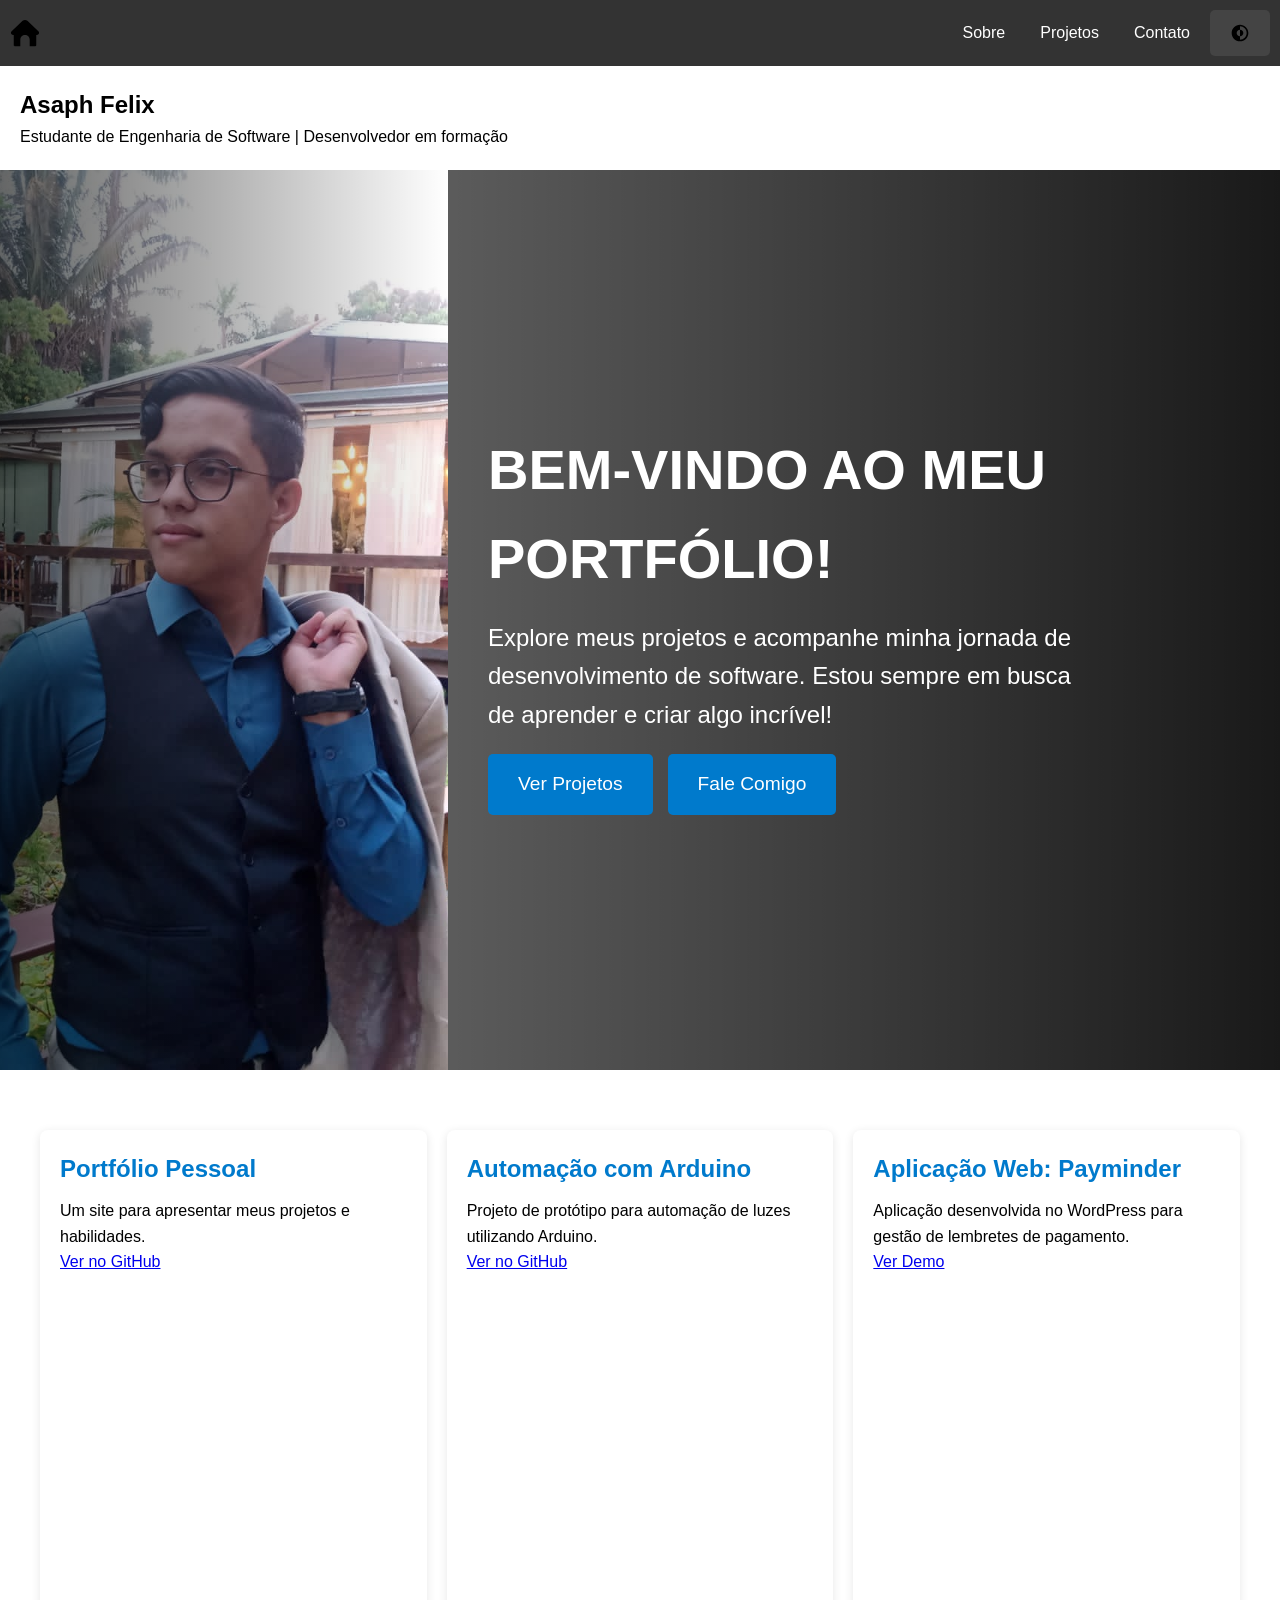
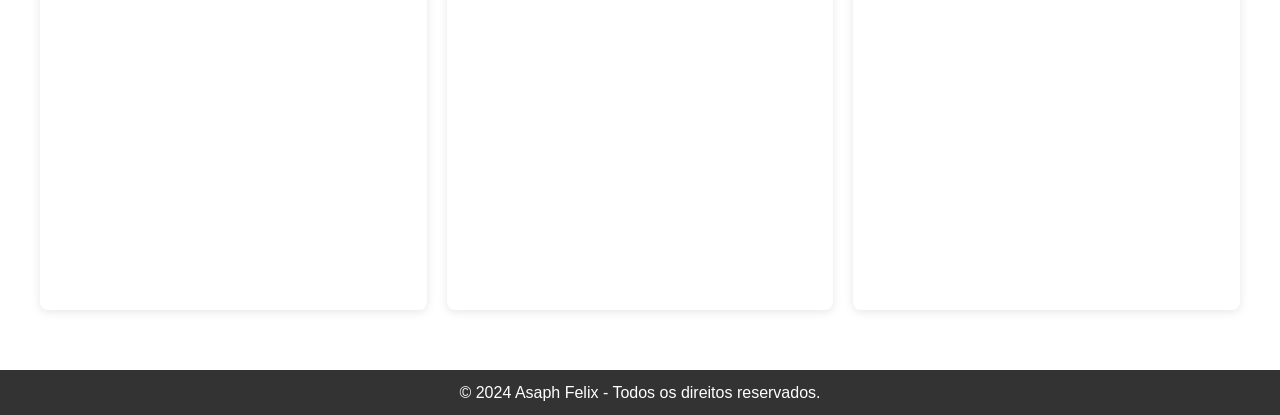
==== index.html @ 202c08c3 "Commit inicial Primeira versão ainda incompleta do meu portifólio, até então foi feito: Criação da p" ====
<!DOCTYPE html>
<html lang="pt-BR">
<head>
  <meta charset="UTF-8">
  <meta name="viewport" content="width=device-width, initial-scale=1.0">
  <title>Portfólio - Asaph Felix</title>
  <link rel="stylesheet" href="css/style.css">
  <link href="https://fonts.googleapis.com/css2?family=Montserrat:wght@400;700&family=Open+Sans:wght@300;400&display=swap" rel="stylesheet">
  
</head>
<body>
  <div class="container">
    <header></header>

    <main>
      <section id="home">
        <h1>Asaph Felix</h1>
        <p>Estudante de Engenharia de Software | Desenvolvedor em formação</p>
      </section>
    </main>
    <section class="hero">
  <div class="hero-image"></div>

  <div class="hero-content">
    <h1>Bem-vindo ao meu portfólio!</h1>
    <p>
      Explore meus projetos e acompanhe minha jornada de desenvolvimento de software. 
      Estou sempre em busca de aprender e criar algo incrível!
    </p>

    <div class="hero-buttons">
      <a href="projects.html">Ver Projetos</a>
      <a href="contact.html">Fale Comigo</a>
    </div>
  </div>
</section>

    <div id="content"></div>  <!-- Aqui vai o conteúdo da página de projetos -->

    <footer></footer>
  </div>

  <script src="js/script.js"></script>
  <script src="js/include.js"></script>
</body>
</html>
---- css/style.css ----
/* ==============================
   Reset de Estilos Básicos
   ============================== */
* {
  margin: 0; /* Remove margens padrão */
  padding: 0; /* Remove preenchimentos padrão */
  box-sizing: border-box; /* Inclui padding e bordas na largura e altura dos elementos */
}

html, body {
  height: 100%; /* Garante que o HTML e o corpo ocupem toda a altura da tela */
}
/* Títulos */
h1, h2, h3 {
  font-family: 'Poppins', sans-serif;
  font-weight: 700;
}

/* Parágrafos e textos longos */
body, p {
  font-family: 'Roboto', sans-serif;
  font-weight: 400;
  line-height: 1.6;
}


/* ==============================
   Estrutura do Layout
   ============================== */
.container {
  display: flex; /* Flexbox para layout */
  flex-direction: column; /* Coloca os filhos em uma coluna */
  min-height: 100vh; /* Garante que a altura mínima seja a da janela de visualização */
}

/* ==============================
   Estilos do Cabeçalho
   ============================== */
.main-header {
  background-color: #333; /* Cor de fundo do cabeçalho */
  padding: 10px; /* Espaçamento interno do cabeçalho */
}

.navbar {
  display: flex; /* Usa flexbox para organizar os itens na barra de navegação */
  justify-content: space-between; /* Distribui o espaço entre os elementos */
  align-items: center; /* Alinha os itens verticalmente ao centro */
}

/* Link Home */
.home-link {
  display: flex; /* Usando flex para centralizar o ícone */
  align-items: center; /* Alinha o ícone verticalmente */
}

.icon-home {
  max-height: 30px; /* Define a altura máxima do ícone */
  width: auto; /* Mantém a proporção do ícone */
}

/* Menu de Navegação */
.nav-menu {
  display: flex; /* Exibe os itens em linha */
  list-style: none; /* Remove os marcadores da lista */
  margin: 0; /* Remove margens padrão */
}

.nav-menu li {
  display: flex; /* Centraliza o conteúdo do item */
  align-items: center; /* Alinhamento vertical dos itens do menu */
  margin-left: 15px; /* Espaçamento entre os itens */
}

.nav-menu li a {
  color: white; /* Cor do texto */
  text-decoration: none; /* Remove o sublinhado */
  padding: 10px; /* Padding para aumentar a área clicável */
  display: flex; /* Flex para centralizar o texto */
  align-items: center; /* Alinhamento vertical do texto */
}

/* ==============================
   Estilos do Conteúdo Principal
   ============================== */
main {
  flex: 1; /* Permite que o main ocupe o espaço restante */
  padding: 20px; /* Espaçamento interno */
}

/* ==============================
   Hero Section - Ajuste com Design Moderno
   ============================== */
.hero {
  display: flex;
  align-items: center;
  height: 100vh; /* Tela cheia */
  overflow: hidden;
  background: linear-gradient(to right, rgba(0, 0, 0, 0.5), rgba(0, 0, 0, 0.9));
  color: white;
}

.hero-image {
  position: relative;
  width: 35%; /* Ajusta para 30-40% da tela */
  height: 100%;
  background: url('../assets/profile.jpg') no-repeat center/cover;


}

.hero-image::after {
  content: '';
  position: absolute;
  top: 0;
  left: 0;
  width: 100%;
  height: 100%;
  background: linear-gradient(to right, rgba(0, 0, 0, 0.6), transparent);
}

.hero-content {
  width: 65%; /* Parte do texto */
  padding: 0 40px;
  display: flex;
  flex-direction: column;
  justify-content: center;
  text-align: left;
}

.hero-content h1 {
  font-size: 3.5rem;
  margin-bottom: 15px;
  text-transform: uppercase;
}

.hero-content p {
  font-size: 1.5rem;
  line-height: 1.6;
  max-width: 600px;
}

.hero-buttons {
  margin-top: 20px;
  display: flex;
  gap: 15px;
}

.hero-buttons a {
  background-color: #007acc;
  color: white;
  padding: 15px 30px;
  border-radius: 5px;
  text-decoration: none;
  font-size: 1.2rem;
  transition: background-color 0.3s;
}

.hero-buttons a:hover {
  background-color: #005f99;
}



/* ==============================
   Estilos da Seção de Projetos
   ============================== */
.projetos-container {
  display: grid;
  grid-template-columns: repeat(auto-fit, minmax(300px, 1fr));
  gap: 20px;
  margin: 40px 20px;
}

.projeto {
  background-color: white;
  border-radius: 8px;
  padding: 20px;
  box-shadow: 0 2px 10px rgba(0, 0, 0, 0.1);
  transition: transform 0.3s;
}

.projeto h2 {
  margin-bottom: 10px;
  color: #007acc;
}

.projeto:hover {
  transform: scale(1.05);
}

/* Estilização do card no modo escuro */
.dark-mode .projeto {
  background-color: #2e2e2e;
  color: #f1f1f1;
  box-shadow: 0 2px 10px rgba(0, 0, 0, 0.5);
  transition: background-color 0.3s, color 0.3s;
}

.dark-mode .projeto h2 {
  color: #4db8ff;
}

.dark-mode .projeto:hover {
  background-color: #3a3a3a;
  transform: scale(1.05);
}

/* ==============================
   Estilos da Seção Sobre
   ============================== */
.about-section {
  max-width: 800px;
  margin: 0 auto;
  padding: 20px;
  text-align: justify;
}

.about-section h1, 
.about-section h2 {
  color: #333;
  margin-bottom: 15px;
  text-align: center;
}

/* ==============================
   Estilos das Listas
   ============================== */
.skills-list, 
.interests-list {
  list-style-type: square;
  padding-left: 20px;
}

.skills-list li, 
.interests-list li {
  margin-bottom: 8px;
}

/* ==============================
   Estilos do Rodapé
   ============================== */
.main-footer {
  background-color: #333;
  color: white;
  text-align: center;
  padding: 10px;
}

/* ==============================
   Botão de Modo Escuro
   ============================== */
#darkModeButton {
  background-color: #444;
  color: white;
  border: none;
  padding: 10px 20px;
  font-size: 16px;
  cursor: pointer;
  border-radius: 5px;
  transition: background-color 0.3s;
  display: flex;
  align-items: center;
}

#darkModeButton:hover {
  background-color: #666;
}

/* Estilização do botão de dark mode */
.dark-toggle {
  background: none;
  border: none;
  cursor: pointer;
  padding: 0;
  margin-left: 10px;
}

/* ==============================
   Modo Escuro
   ============================== */
.dark-mode {
  background-color: #1e1e1e;
  color: white !important;
}

.dark-mode h1, 
.dark-mode h2, 
.dark-mode p, 
.dark-mode li {
  color: white !important;
}

/* ==============================
   Estilos da Página de Contato
   ============================== */
.contact-form-section {
  margin-top: 40px;
  text-align: center;
}

.contact-form {
  background-color: #f5f5f5;
  padding: 20px;
  border-radius: 10px;
  box-shadow: 0 2px 10px rgba(0, 0, 0, 0.1);
}

.contact-form input, 
.contact-form textarea {
  border: 1px solid #bbb;
  transition: border-color 0.3s;
}

.contact-form input:focus, 
.contact-form textarea:focus {
  border-color: #007acc;
  outline: none;
}

.contact-form button {
  margin-top: 10px;
  font-size: 18px;
}

/* Redes Sociais */
.social-links ul {
  justify-content: center;
  margin-top: 20px;
}

.social-links a {
  font-size: 18px;
  transition: color 0.3s;
}

.social-links a:hover {
  color: #005f99;
}
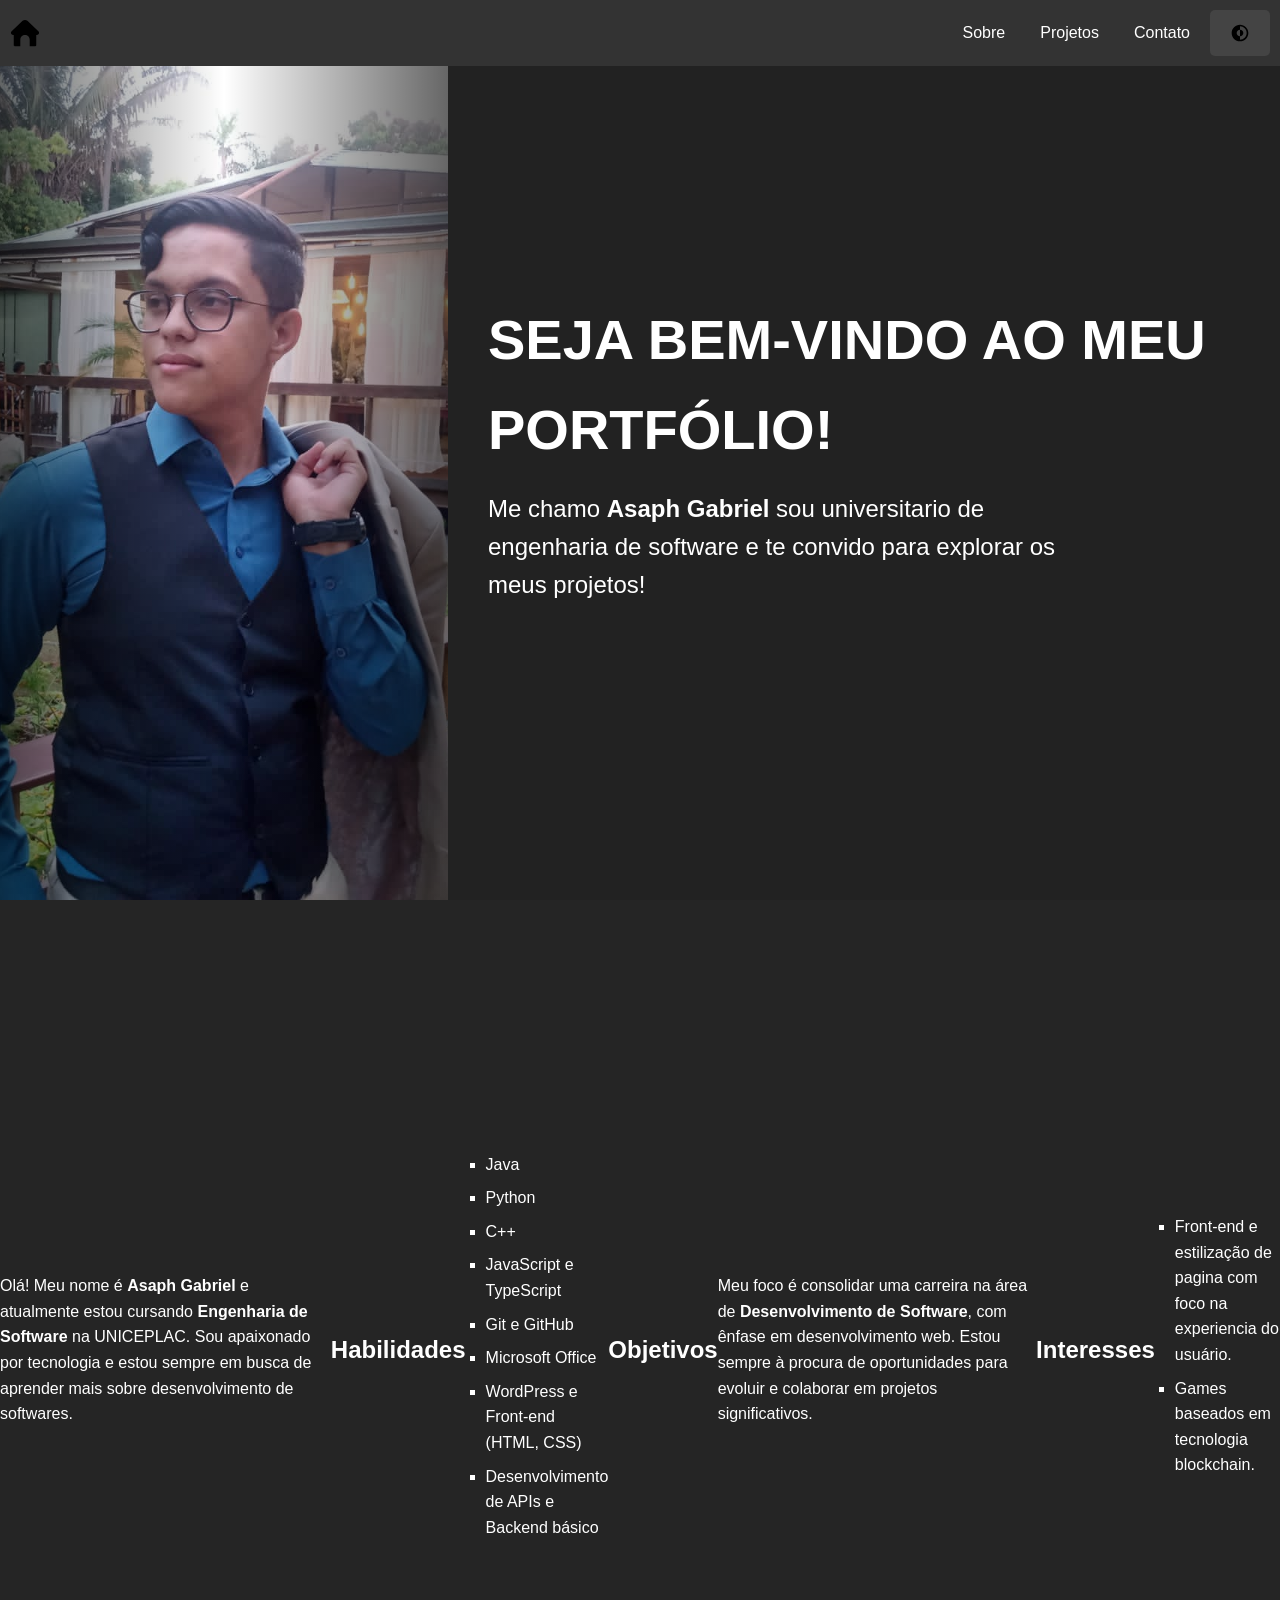
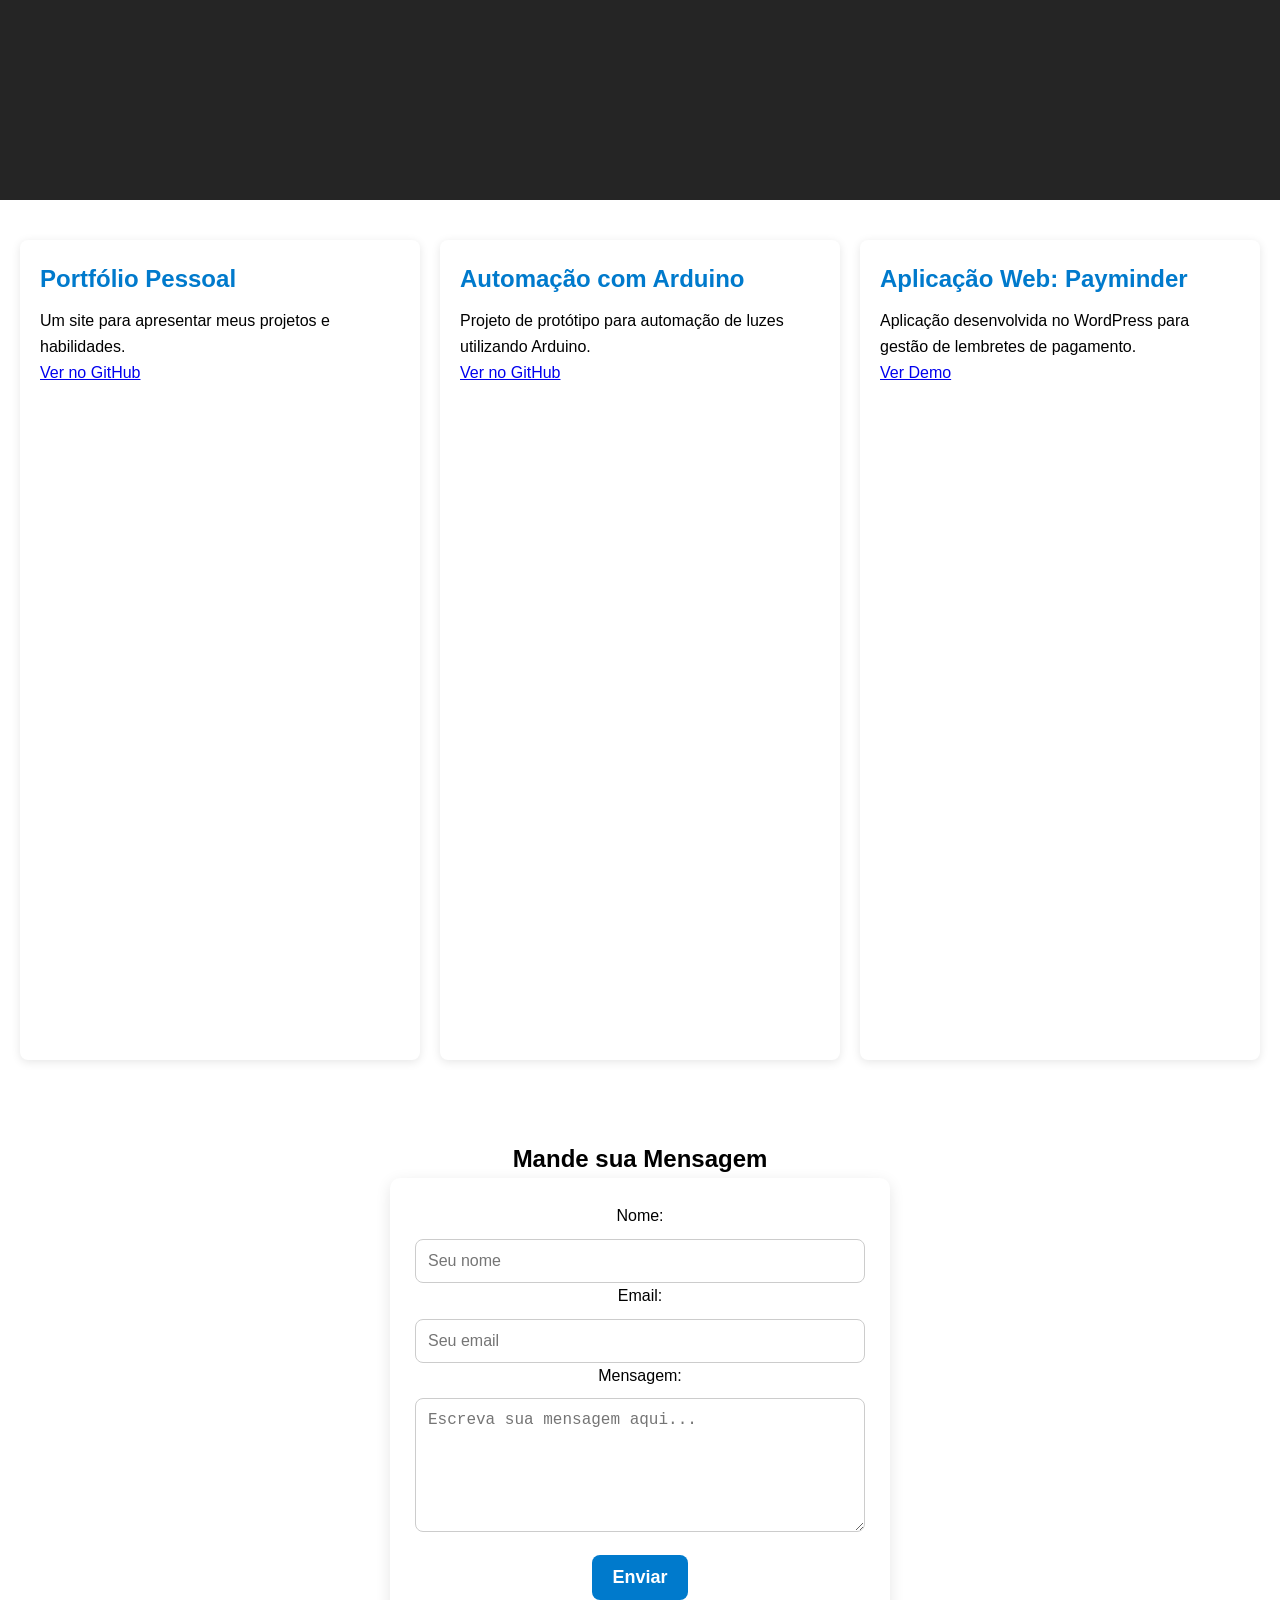
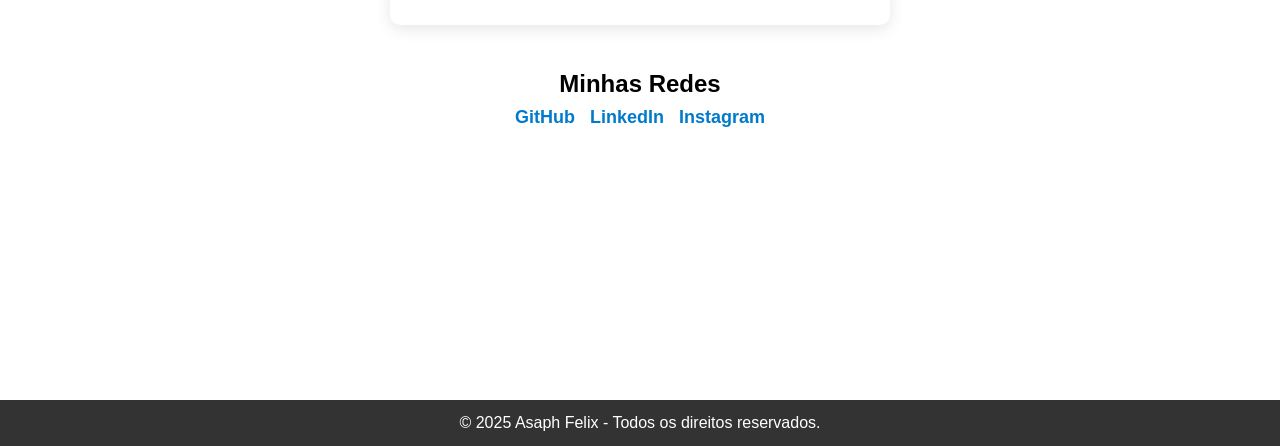
==== commit df9649f0: "Ajustes gerais, nova função no js para inclusão de todas as paginas na em uma só" ====
--- a/index.html
+++ b/index.html
@@ -1,41 +1,36 @@
 <!DOCTYPE html>
 <html lang="pt-BR">
+
 <head>
   <meta charset="UTF-8">
   <meta name="viewport" content="width=device-width, initial-scale=1.0">
   <title>Portfólio - Asaph Felix</title>
-  <link rel="stylesheet" href="css/style.css">
-  <link href="https://fonts.googleapis.com/css2?family=Montserrat:wght@400;700&family=Open+Sans:wght@300;400&display=swap" rel="stylesheet">
-  
+  <link rel="stylesheet" href="css/global.css">
+  <link rel="stylesheet" href="css/dark-mode.css">
+  <link rel="stylesheet" href="css/home.css">
+  <link
+    href="https://fonts.googleapis.com/css2?family=Montserrat:wght@400;700&family=Open+Sans:wght@300;400&display=swap"
+    rel="stylesheet">
+
 </head>
+
 <body>
   <div class="container">
     <header></header>
 
     <main>
-      <section id="home">
-        <h1>Asaph Felix</h1>
-        <p>Estudante de Engenharia de Software | Desenvolvedor em formação</p>
+      <section id="home" class="hero">
+        <div class="hero-image"></div>
+        <div class="hero-content">
+          <h1>Seja bem-vindo ao meu portfólio!</h1>
+          <p>Me chamo <strong>Asaph Gabriel</strong> sou universitario de engenharia de software e te convido para explorar os meus projetos!</p>
+        </div>
       </section>
+      <!-- Seções Dinâmicas -->
+      <section id="sobre"></section>
+      <section id="projetos"></section>
+      <section id="contato"></section>
     </main>
-    <section class="hero">
-  <div class="hero-image"></div>
-
-  <div class="hero-content">
-    <h1>Bem-vindo ao meu portfólio!</h1>
-    <p>
-      Explore meus projetos e acompanhe minha jornada de desenvolvimento de software. 
-      Estou sempre em busca de aprender e criar algo incrível!
-    </p>
-
-    <div class="hero-buttons">
-      <a href="projects.html">Ver Projetos</a>
-      <a href="contact.html">Fale Comigo</a>
-    </div>
-  </div>
-</section>
-
-    <div id="content"></div>  <!-- Aqui vai o conteúdo da página de projetos -->
 
     <footer></footer>
   </div>
@@ -43,4 +38,5 @@
   <script src="js/script.js"></script>
   <script src="js/include.js"></script>
 </body>
-</html>
+
+</html>
--- a/css/global.css
+++ b/css/global.css
@@ -0,0 +1,201 @@
+/* ==============================
+   Reset de Estilos Básicos
+   ============================== */
+* {
+  margin: 0;
+  padding: 0;
+  box-sizing: border-box;
+}
+
+html,
+body {
+  height: 100%;
+  
+}
+
+/* Títulos */
+h1,
+h2,
+h3 {
+  font-family: 'Poppins', sans-serif;
+  font-weight: 700;
+}
+
+/* Parágrafos e textos longos */
+body,
+p {
+  font-family: 'Roboto', sans-serif;
+  font-weight: 400;
+  line-height: 1.6;
+}
+
+
+/* ==============================
+     Estrutura do Layout
+     ============================== */
+.container {
+  display: flex;
+  flex-direction: column;
+  min-height: 100vh;
+}
+
+/* ==============================
+     Estilos do Cabeçalho
+     ============================== */
+.main-header {
+  background-color: #333;
+  padding: 10px;
+  position: fixed;
+  top: 0;
+  left: 0;
+  width: 100%;
+  z-index: 1000;
+}
+
+.navbar {
+  display: flex;
+  justify-content: space-between;
+  align-items: center;
+}
+
+/* Link Home */
+.home-link {
+  display: flex;
+  align-items: center;
+}
+
+.icon-home {
+  max-height: 30px;
+  width: auto;
+}
+
+/* Menu de Navegação */
+.nav-menu {
+  display: flex;
+  list-style: none;
+  margin: 0;
+}
+
+.nav-menu li {
+  display: flex;
+  align-items: center;
+  margin-left: 15px;
+}
+
+.nav-menu li a {
+  color: white;
+  text-decoration: none;
+  padding: 10px;
+  display: flex;
+  align-items: center;
+}
+
+/* ==============================
+     Estilos do Conteúdo Principal
+     ============================== */
+main {
+  flex: 1;
+  padding: 0px;
+}
+
+/* ==============================
+   Estilos do Rodapé
+   ============================== */
+.main-footer {
+  background-color: #333;
+  color: white;
+  text-align: center;
+  padding: 10px;
+}
+
+/* ==============================
+   Botão de Modo Escuro
+   ============================== */
+#darkModeButton {
+  background-color: #444;
+  color: white;
+  border: none;
+  padding: 10px 20px;
+  font-size: 16px;
+  cursor: pointer;
+  border-radius: 5px;
+  transition: background-color 0.3s;
+  display: flex;
+  align-items: center;
+}
+
+#darkModeButton:hover {
+  background-color: #666;
+}
+
+/* Estilização do botão de dark mode */
+.dark-toggle {
+  background: none;
+  border: none;
+  cursor: pointer;
+  padding: 0;
+  margin-left: 10px;
+}
+
+/* ==============================
+   Modo Escuro
+   ============================== */
+.dark-mode {
+  background-color: #1e1e1e;
+  color: white !important;
+}
+
+.dark-mode h1,
+.dark-mode h2,
+.dark-mode p,
+.dark-mode li {
+  color: white !important;
+}
+
+.dark-mode .contact-form {
+  background-color: #2e2e2e;
+  box-shadow: 0 4px 15px rgba(255, 255, 255, 0.1);
+}
+
+.dark-mode .contact-form input,
+.dark-mode .contact-form textarea {
+  background-color: #444;
+  border-color: #666;
+  color: white;
+}
+
+.dark-mode .contact-form input:focus,
+.dark-mode .contact-form textarea:focus {
+  border-color: #4db8ff;
+  box-shadow: 0 0 8px rgba(77, 184, 255, 0.3);
+}
+
+.dark-mode .contact-form button {
+  background-color: #4db8ff;
+}
+
+.dark-mode .contact-form button:hover {
+  background-color: #3a9ae0;
+}
+
+.dark-mode .social-links a {
+  color: #4db8ff;
+}
+
+.dark-mode .social-links a:hover {
+  color: #3a9ae0;
+}
+
+/* ==============================
+   Estilos das Listas
+   ============================== */
+.skills-list,
+.interests-list {
+  list-style-type: square;
+  padding-left: 20px;
+}
+
+.skills-list li,
+.interests-list li {
+  margin-bottom: 8px;
+}
--- a/css/dark-mode.css
+++ b/css/dark-mode.css
@@ -0,0 +1,14 @@
+/* dark-mode.css */
+.dark-mode {
+    background-color: #1e1e1e;
+    color: white;
+  }
+  
+  .dark-mode .about-card {
+    background-color: #2e2e2e;
+    color: white;
+  }
+  
+  .dark-mode .skills-list li, .dark-mode .interests-list li {
+    background-color: #4db8ff;
+  }
--- a/css/home.css
+++ b/css/home.css
@@ -0,0 +1,52 @@
+/* ==============================
+   Hero Section - Ajuste com Design Moderno
+   ============================== */
+.hero {
+  display: flex;
+  align-items: center;
+  height: 100vh;
+  /* Tela cheia */
+  overflow: hidden;
+  background: rgb(34, 34, 34);
+  color: white;
+}
+
+.hero-image {
+  position: relative;
+  width: 35%;
+  /* Ajusta para 30-40% da tela */
+  height: 100%;
+  background: url('../assets/profile.jpg') no-repeat center/cover;
+}
+
+.hero-image::after {
+  content: '';
+  position: absolute;
+  top: 0;
+  left: 0;
+  width: 100%;
+  height: 100%;
+  background: linear-gradient(to right, rgba(0, 0, 0, 0.6),transparent, rgba(0, 0, 0, 0.6));
+}
+
+.hero-content {
+  width: 65%;
+  /* Parte do texto */
+  padding: 0 40px;
+  display: flex;
+  flex-direction: column;
+  justify-content: center;
+  text-align: left;
+}
+
+.hero-content h1 {
+  font-size: 3.5rem;
+  margin-bottom: 15px;
+  text-transform: uppercase;
+}
+
+.hero-content p {
+  font-size: 1.5rem;
+  line-height: 1.6;
+  max-width: 600px;
+}
